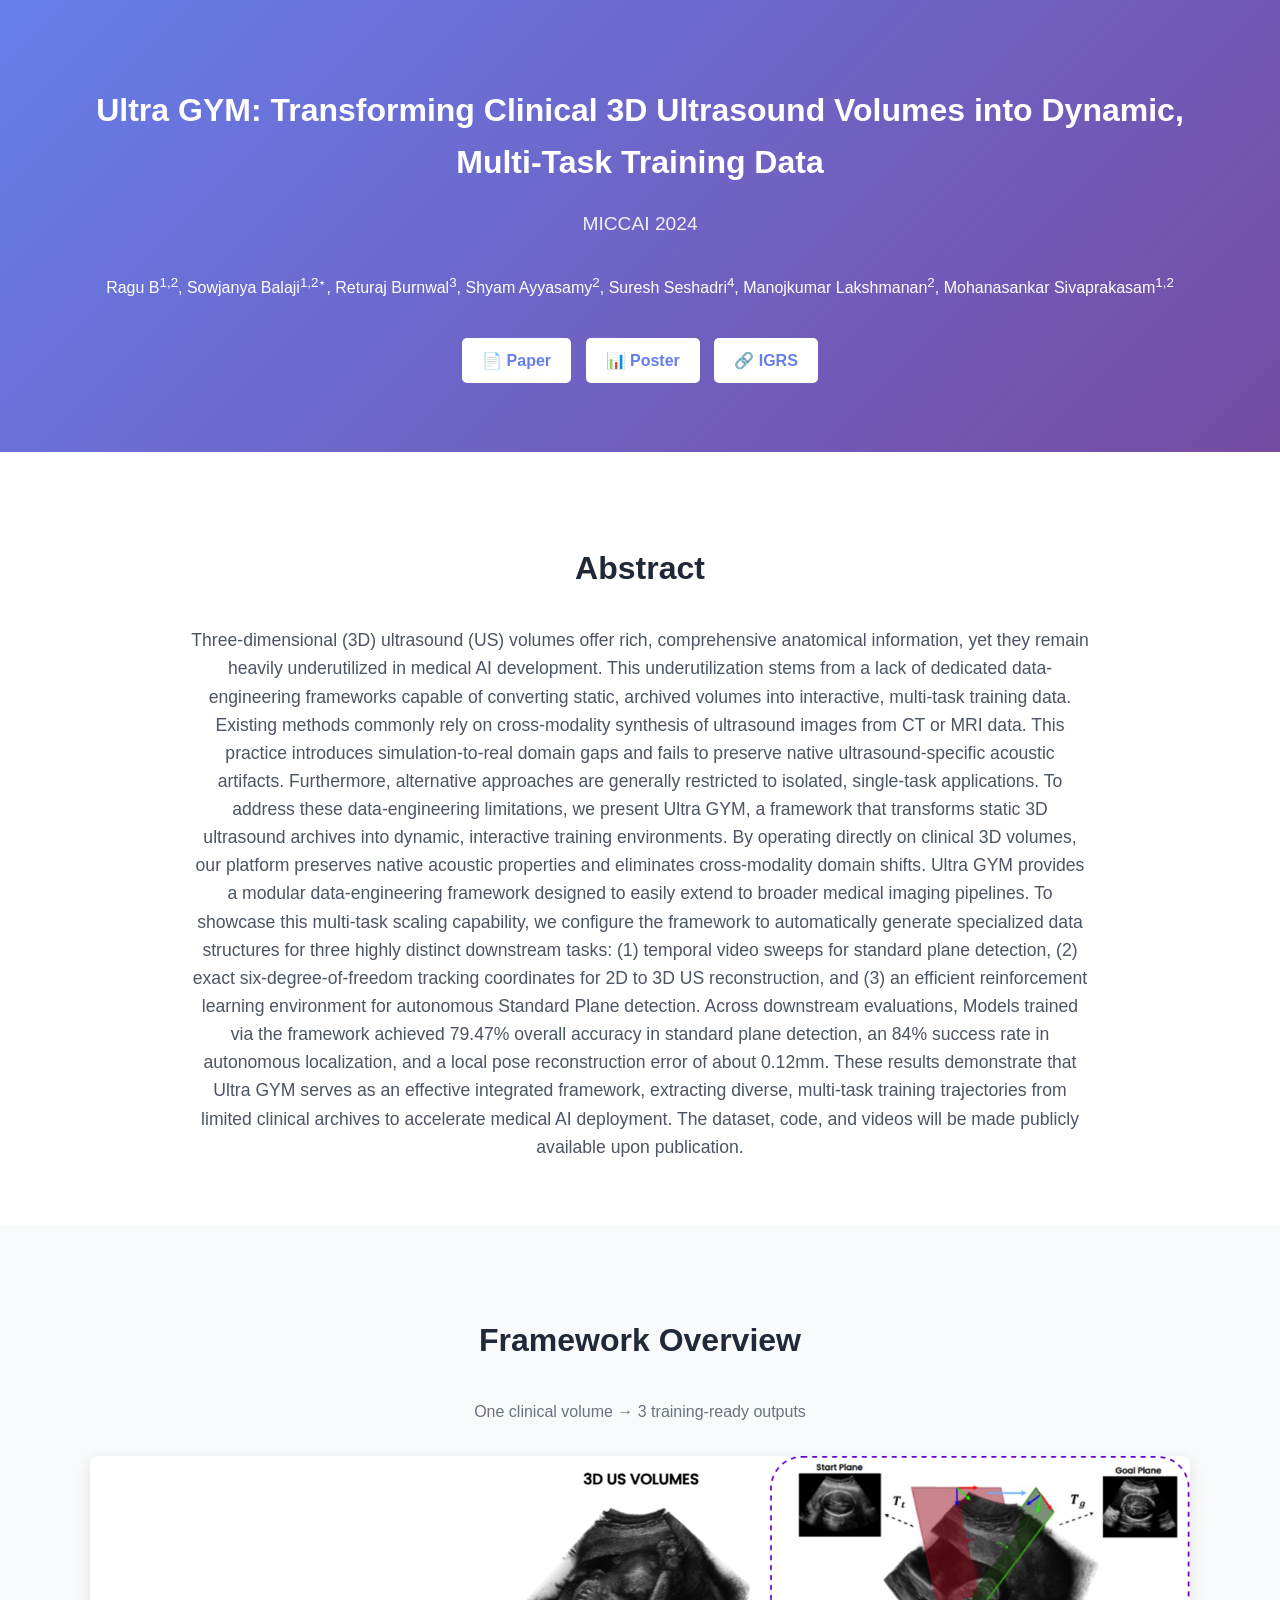
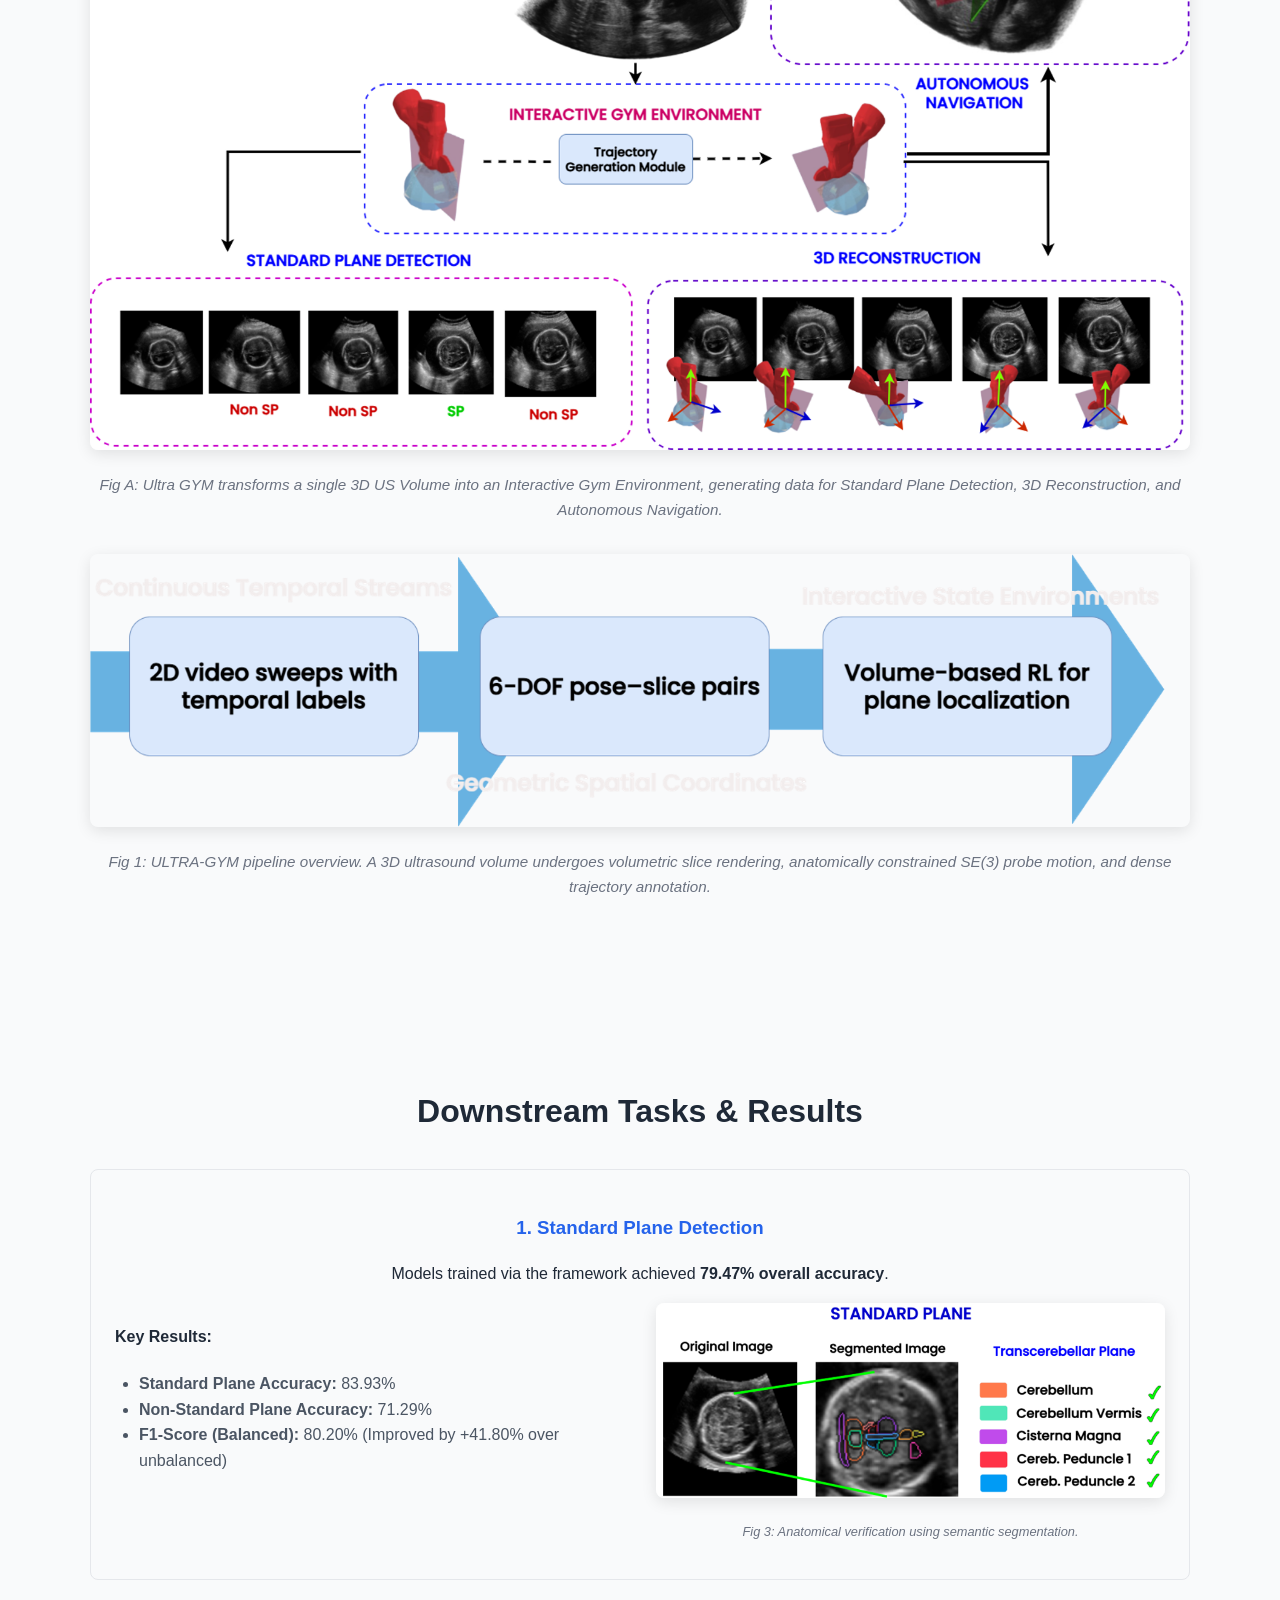
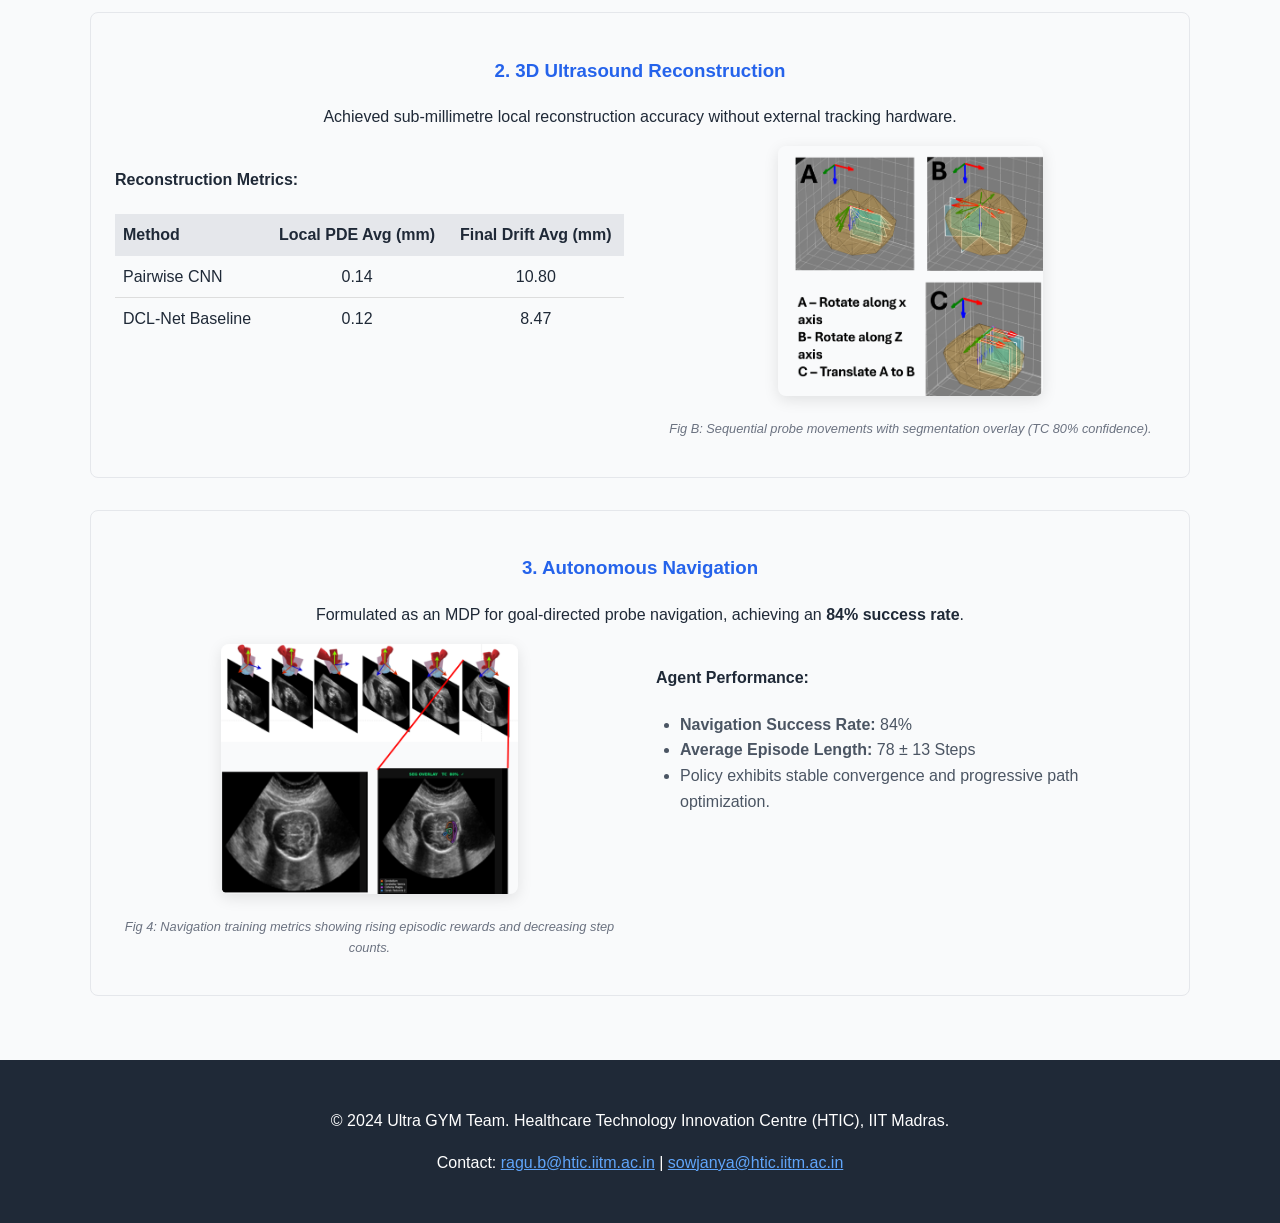
==== index.html @ 69ec6803 "intial page commit" ====
<!DOCTYPE html>
<html lang="en">
<head>
    <meta charset="UTF-8">
    <meta name="viewport" content="width=device-width, initial-scale=1.0">
    <title>Ultra GYM - MICCAI 2024</title>
    <link rel="stylesheet" href="css/style.css">
    <!-- Fallback styles in case CSS file doesn't load -->
    <style>
        body { font-family: -apple-system, BlinkMacSystemFont, 'Segoe UI', Roboto, sans-serif; line-height: 1.6; color: #1f2937; margin: 0; }
        .hero { background: linear-gradient(135deg, #667eea 0%, #764ba2 100%); color: white; padding: 4rem 2rem; text-align: center; }
        .container { max-width: 1100px; margin: 0 auto; padding: 0 1.5rem; }
        .btn { display: inline-block; padding: 10px 20px; background: white; color: #667eea; text-decoration: none; border-radius: 5px; margin: 5px; font-weight: bold; }
        .section { padding: 4rem 0; }
        .img-box { text-align: center; margin: 2rem 0; }
        .main-img { max-width: 100%; height: auto; border-radius: 8px; box-shadow: 0 4px 15px rgba(0,0,0,0.1); }
        .caption { text-align: center; color: #6b7280; font-style: italic; margin-top: 1rem; font-size: 0.95rem; }
        h2 { font-size: 2rem; color: #1f2937; text-align: center; margin-bottom: 2rem; }
        .grid-2 { display: grid; grid-template-columns: 1fr 1fr; gap: 2rem; }
        .grid-3 { display: grid; grid-template-columns: repeat(3, 1fr); gap: 1.5rem; }
        .card { background: #f9fafb; padding: 1.5rem; border-radius: 8px; border: 1px solid #e5e7eb; }
        @media (max-width: 768px) { .grid-2, .grid-3 { grid-template-columns: 1fr; } }
    </style>
</head>
<body>

    <!-- Hero Section -->
    <header class="hero">
        <div class="container">
            <h1>Ultra GYM: Transforming Clinical 3D Ultrasound Volumes into Dynamic, Multi-Task Training Data</h1>
            <p style="font-size: 1.2rem; margin-bottom: 2rem; opacity: 0.9;">MICCAI 2024</p>
            
            <p style="margin-bottom: 1rem;">
                Ragu B<sup>1,2</sup>, Sowjanya Balaji<sup>1,2⋆</sup>, Returaj Burnwal<sup>3</sup>, Shyam Ayyasamy<sup>2</sup>, 
                Suresh Seshadri<sup>4</sup>, Manojkumar Lakshmanan<sup>2</sup>, Mohanasankar Sivaprakasam<sup>1,2</sup>
            </p>
            
            <div style="margin-top: 2rem;">
                <a href="#" class="btn">📄 Paper</a>
                <a href="#" class="btn">📊 Poster</a>
                <a href="https://igrs.hticlab.org/htic-home" class="btn" target="_blank">🔗 IGRS </a>
            </div>
        </div>
    </header>

    <!-- Abstract -->
    <section class="section">
        <div class="container">
            <h2>Abstract</h2>
            <p style="max-width: 900px; margin: 0 auto; font-size: 1.1rem; text-align: center; color: #4b5563;">
                Three-dimensional (3D) ultrasound (US) volumes offer rich, comprehensive anatomical information, yet they remain heavily underutilized in medical AI development. This underutilization stems from a lack of dedicated data-engineering frameworks capable of converting static, archived volumes into interactive, multi-task training data. Existing methods commonly rely on cross-modality synthesis of ultrasound images from CT or MRI data. This practice introduces simulation-to-real domain gaps and fails to preserve native ultrasound-specific acoustic artifacts. Furthermore, alternative approaches are generally restricted to isolated, single-task applications. To address these data-engineering limitations, we present Ultra GYM, a framework that transforms static 3D ultrasound archives into dynamic, interactive training environments. By operating directly on clinical 3D volumes, our platform preserves native acoustic properties and eliminates cross-modality domain shifts. Ultra GYM provides a modular data-engineering framework designed to easily extend to broader medical imaging pipelines. To showcase this multi-task scaling capability, we configure the framework to automatically generate specialized data structures for three highly distinct downstream tasks: (1) temporal video sweeps for standard plane detection, (2) exact six-degree-of-freedom tracking coordinates for 2D to 3D US reconstruction, and (3) an efficient reinforcement learning environment for autonomous Standard Plane detection. Across downstream evaluations, Models trained via the framework achieved 79.47% overall accuracy in standard plane detection, an 84% success rate in autonomous localization, and a local pose reconstruction error of about 0.12mm. These results demonstrate that Ultra GYM serves as an effective integrated framework, extracting diverse, multi-task training trajectories from limited clinical archives to accelerate medical AI deployment. The dataset, code, and videos will be made publicly available upon publication.
            </p>
        </div>
    </section>

    <!-- Framework Overview (Poster Image & Fig 1) -->
    <section class="section" style="background: #f9fafb;">
        <div class="container">
            <h2>Framework Overview</h2>
            <p style="text-align: center; color: #6b7280; margin-bottom: 2rem;">One clinical volume → 3 training-ready outputs</p>
            
            <div class="img-box">
                <img src="images/poster_overview.png" alt="Ultra GYM 3-Task Overview" class="main-img" onerror="this.style.display='none'">
                <p class="caption">Fig A: Ultra GYM transforms a single 3D US Volume into an Interactive Gym Environment, generating data for Standard Plane Detection, 3D Reconstruction, and Autonomous Navigation.</p>
            </div>

            <div class="img-box">
                <img src="images/fig1_pipeline.png" alt="Ultra GYM Pipeline" class="main-img" onerror="this.style.display='none'">
                <p class="caption">Fig 1: ULTRA-GYM pipeline overview. A 3D ultrasound volume undergoes volumetric slice rendering, anatomically constrained SE(3) probe motion, and dense trajectory annotation.</p>
            </div>
        </div>
    </section>

    <!-- Methodology (Fig 2)
    <section class="section">
        <div class="container">
            <h2>Physics-Aware Dynamic Noise</h2>
            <div class="img-box">
                <img src="images/fig2_noise.png" alt="Noise Formulation Pipeline" class="main-img" onerror="this.style.display='none'">
                <p class="caption">Fig 2: Pipeline of Ultra GYM. A 3D clinical volume is sampled along simulated probe trajectories, augmented using a physics-aware dynamic noise model to reproduce realistic temporal ultrasound appearance and speckle dynamics.</p>
            </div>
        </div>
    </section> -->

    <!-- Results & Tasks -->
    <section class="section" style="background: #f9fafb;">
        <div class="container">
            <h2>Downstream Tasks & Results</h2>
            
            <!-- Task 1 -->
            <div class="card" style="margin-bottom: 2rem;">
                <h3 style="color: #2563eb; text-align: center;">1. Standard Plane Detection</h3>
                <p style="text-align: center; margin-bottom: 1rem;">Models trained via the framework achieved <strong>79.47% overall accuracy</strong>.</p>
                <div class="grid-2">
                    <div>
                        <h4>Key Results:</h4>
                        <ul style="padding-left: 1.5rem; color: #4b5563;">
                            <li><strong>Standard Plane Accuracy:</strong> 83.93%</li>
                            <li><strong>Non-Standard Plane Accuracy:</strong> 71.29%</li>
                            <li><strong>F1-Score (Balanced):</strong> 80.20% (Improved by +41.80% over unbalanced)</li>
                        </ul>
                    </div>
                    <div class="img-box" style="margin: 0;">
                        <img src="images/fig3_seg.png" alt="Segmentation Verification" class="main-img" style="max-height: 250px;" onerror="this.style.display='none'">
                        <p class="caption" style="font-size: 0.8rem;">Fig 3: Anatomical verification using semantic segmentation.</p>
                    </div>
                </div>
            </div>

            <!-- Task 2 -->
            <div class="card" style="margin-bottom: 2rem;">
                <h3 style="color: #2563eb; text-align: center;">2. 3D Ultrasound Reconstruction</h3>
                <p style="text-align: center; margin-bottom: 1rem;">Achieved sub-millimetre local reconstruction accuracy without external tracking hardware.</p>
                <div class="grid-2">
                    <div>
                        <h4>Reconstruction Metrics:</h4>
                        <table style="width: 100%; border-collapse: collapse; margin-top: 1rem;">
                            <tr style="background: #e5e7eb;"><th style="padding: 8px; text-align: left;">Method</th><th style="padding: 8px;">Local PDE Avg (mm)</th><th style="padding: 8px;">Final Drift Avg (mm)</th></tr>
                            <tr><td style="padding: 8px; border-bottom: 1px solid #ddd;">Pairwise CNN</td><td style="padding: 8px; border-bottom: 1px solid #ddd; text-align: center;">0.14</td><td style="padding: 8px; border-bottom: 1px solid #ddd; text-align: center;">10.80</td></tr>
                            <tr><td style="padding: 8px;">DCL-Net Baseline</td><td style="padding: 8px; text-align: center;">0.12</td><td style="padding: 8px; text-align: center;">8.47</td></tr>
                        </table>
                    </div>
                    <div class="img-box" style="margin: 0;">
                        <img src="images/various_motions.png" alt="Trajectory Sequence" class="main-img" style="max-height: 250px;" onerror="this.style.display='none'">
                        <p class="caption" style="font-size: 0.8rem;">Fig B: Sequential probe movements with segmentation overlay (TC 80% confidence).</p>
                    </div>
                </div>
            </div>

            <!-- Task 3 -->
            <div class="card">
                <h3 style="color: #2563eb; text-align: center;">3. Autonomous Navigation</h3>
                <p style="text-align: center; margin-bottom: 1rem;">Formulated as an MDP for goal-directed probe navigation, achieving an <strong>84% success rate</strong>.</p>
                <div class="grid-2">
                    <div class="img-box" style="margin: 0;">
                        <img src="images/fig4_rl.png" alt="RL Training Metrics" class="main-img" style="max-height: 250px;" onerror="this.style.display='none'">
                        <p class="caption" style="font-size: 0.8rem;">Fig 4: Navigation training metrics showing rising episodic rewards and decreasing step counts.</p>
                    </div>
                    <div>
                        <h4>Agent Performance:</h4>
                        <ul style="padding-left: 1.5rem; color: #4b5563;">
                            <li><strong>Navigation Success Rate:</strong> 84%</li>
                            <li><strong>Average Episode Length:</strong> 78 ± 13 Steps</li>
                            <li>Policy exhibits stable convergence and progressive path optimization.</li>
                        </ul>
                    </div>
                </div>
            </div>
        </div>
    </section>

    <!-- Citation
    <section class="section">
        <div class="container">
            <h2>Citation</h2>
            <div style="background: #f3f4f6; padding: 2rem; border-radius: 8px; text-align: center; max-width: 800px; margin: 0 auto;">
                <pre style="text-align: left; overflow-x: auto; font-family: monospace; font-size: 0.9rem;"><code>@inproceedings{ragu2024ultragym,
  title={Ultra GYM: Transforming Clinical 3D Ultrasound Volumes into Dynamic, Multi-Task Training Data},
  author={Ragu, B and Balaji, Sowjanya and Burnwal, Returaj and Ayyasamy, Shyam and Seshadri, Suresh and Lakshmanan, Manojkumar and Sivaprakasam, Mohanasankar},
  booktitle={Medical Image Computing and Computer Assisted Intervention (MICCAI)},
  year={2024}
}</code></pre>
            </div>
        </div>
    </section> -->

    <!-- Footer -->
    <footer style="background: #1f2937; color: white; text-align: center; padding: 2rem;">
        <div class="container">
            <p>&copy; 2024 Ultra GYM Team. Healthcare Technology Innovation Centre (HTIC), IIT Madras.</p>
            <p>Contact: <a href="mailto:ragu.b@htic.iitm.ac.in" style="color: #60a5fa;">ragu.b@htic.iitm.ac.in</a> | <a href="mailto:sowjanya@htic.iitm.ac.in" style="color: #60a5fa;">sowjanya@htic.iitm.ac.in</a></p>
        </div>
    </footer>

</body>
</html>
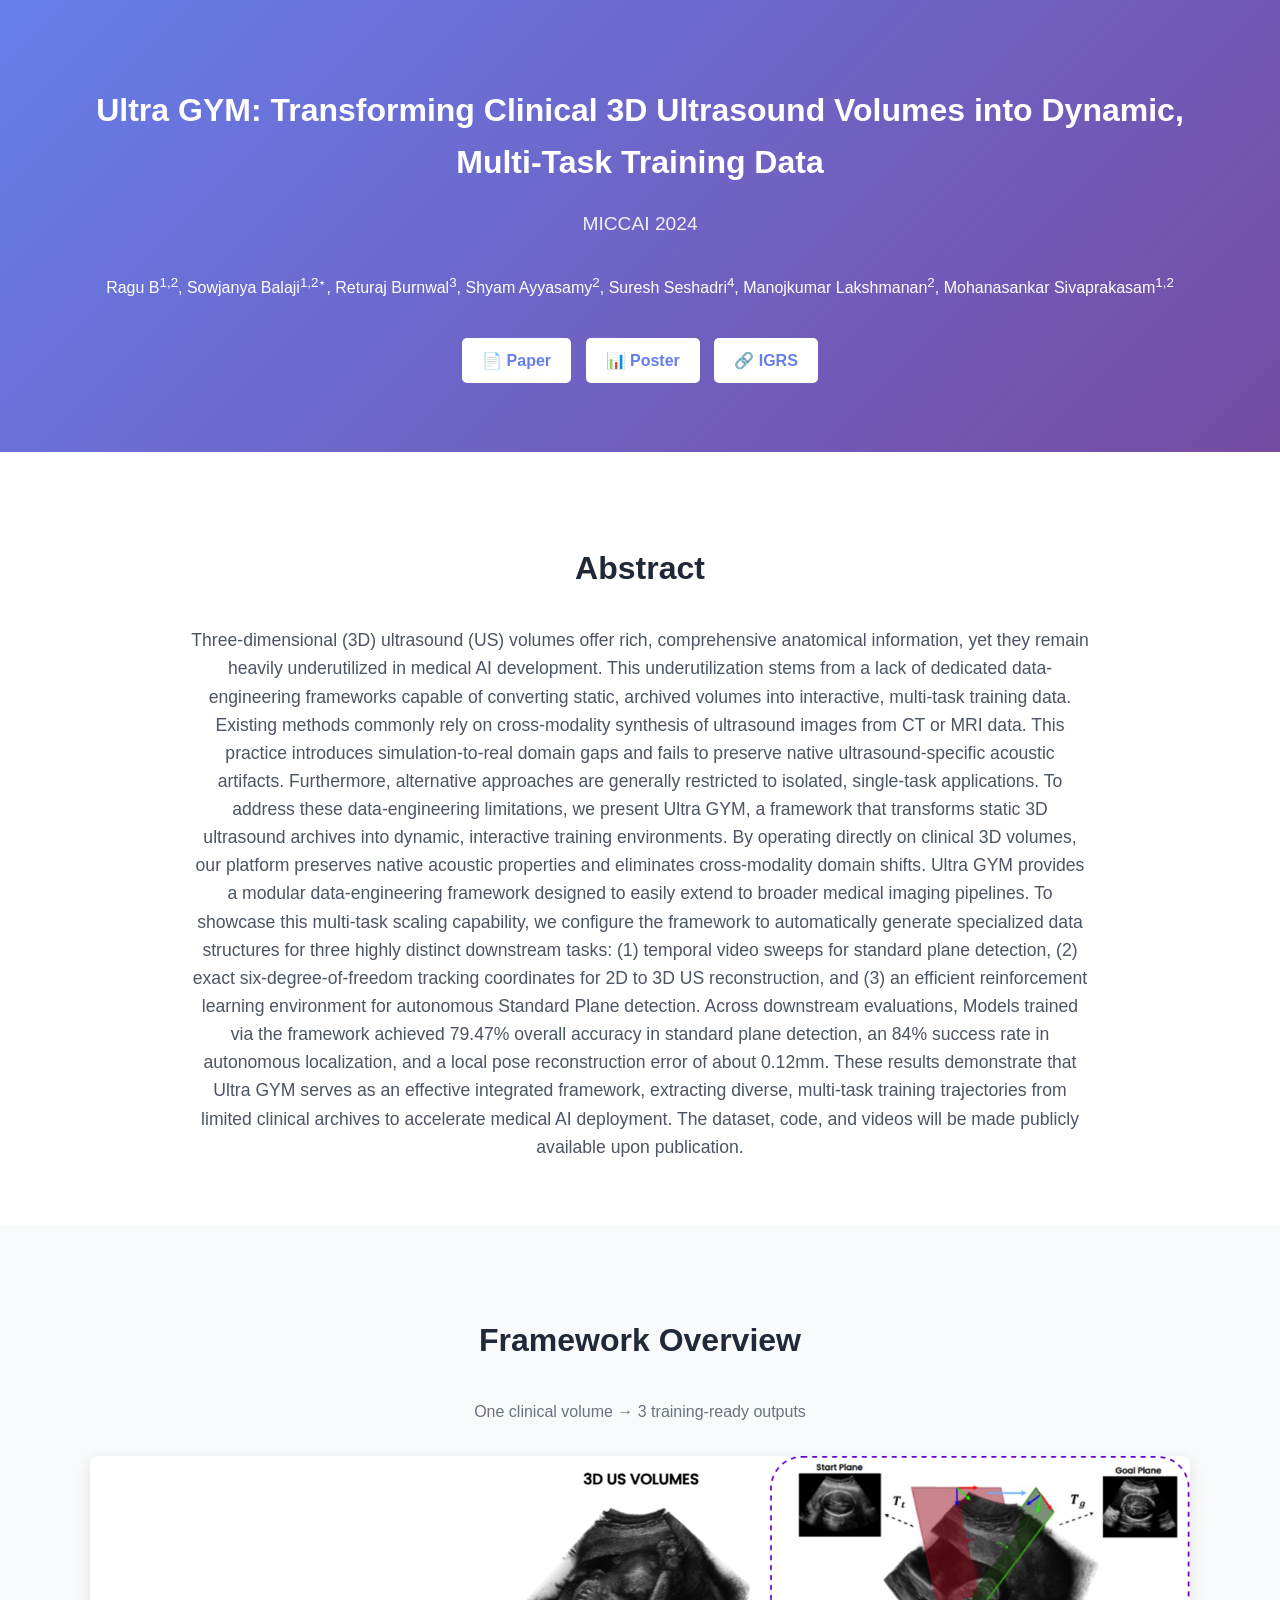
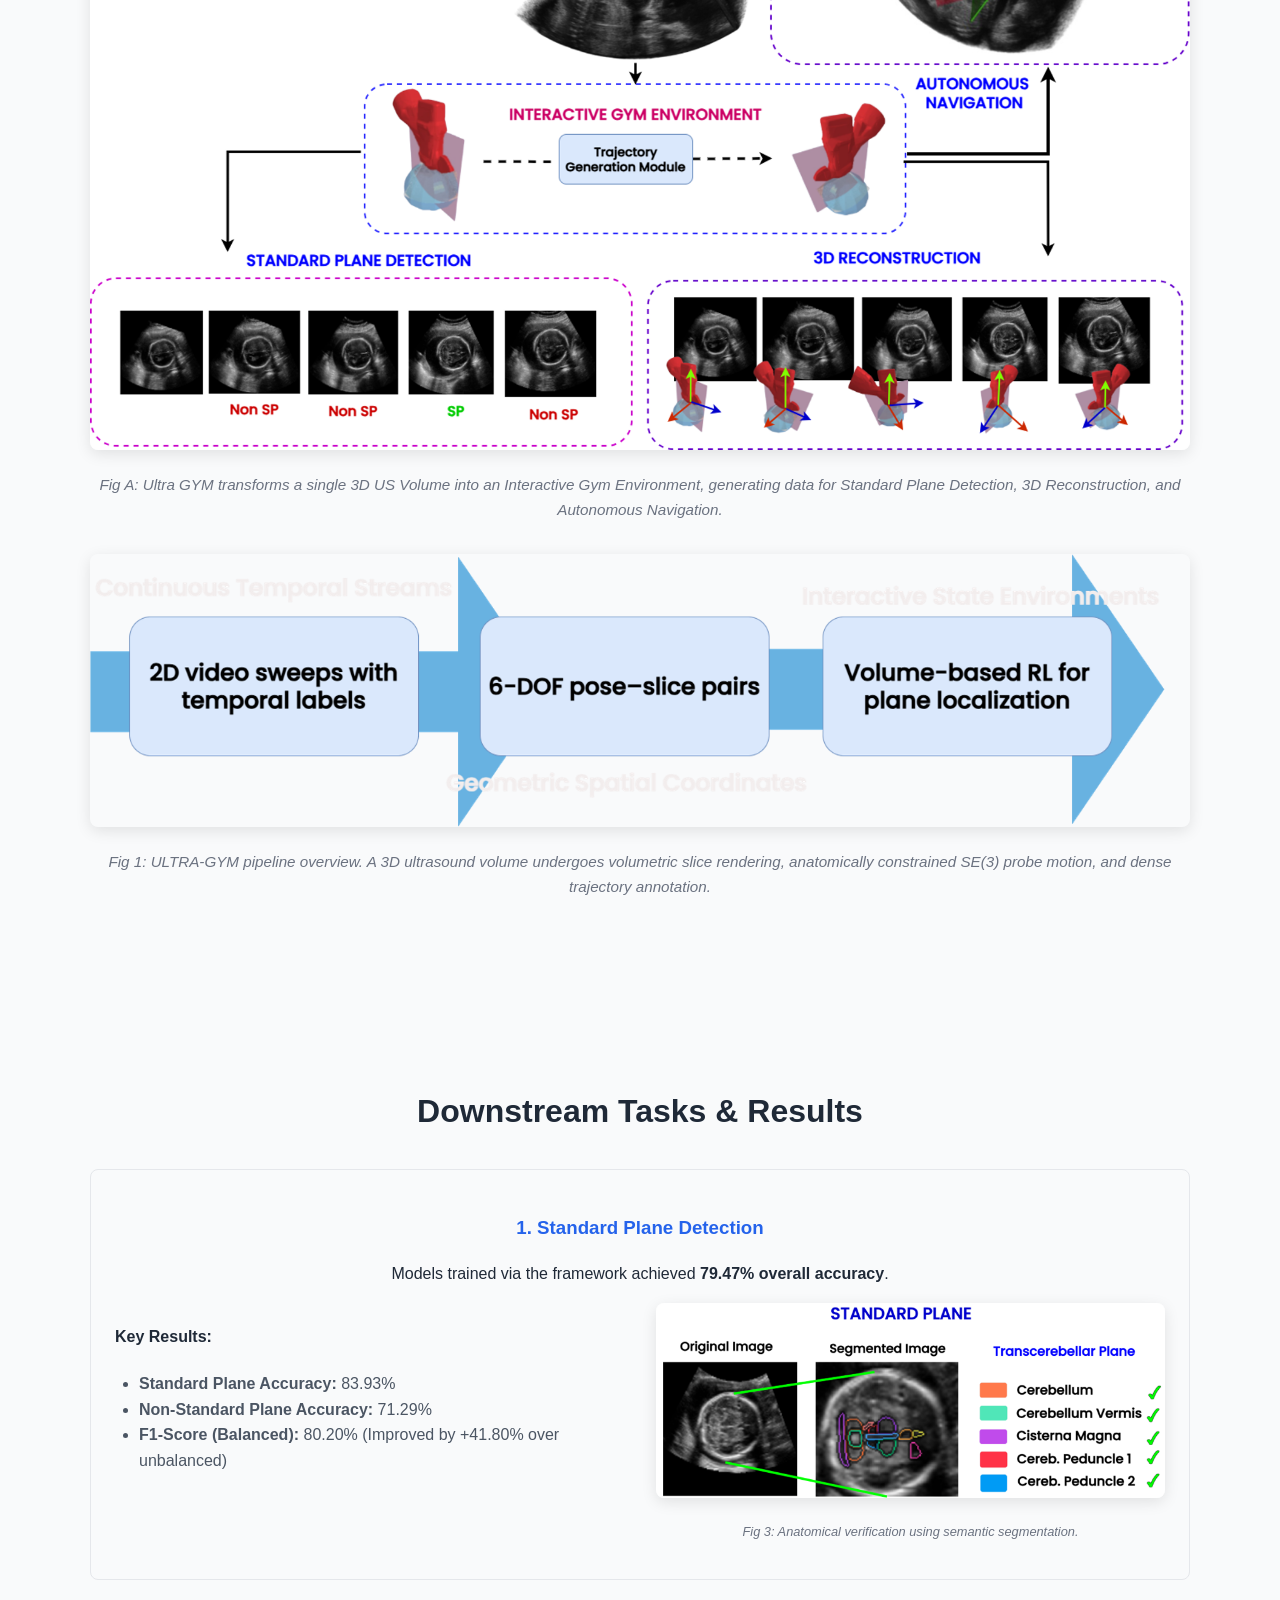
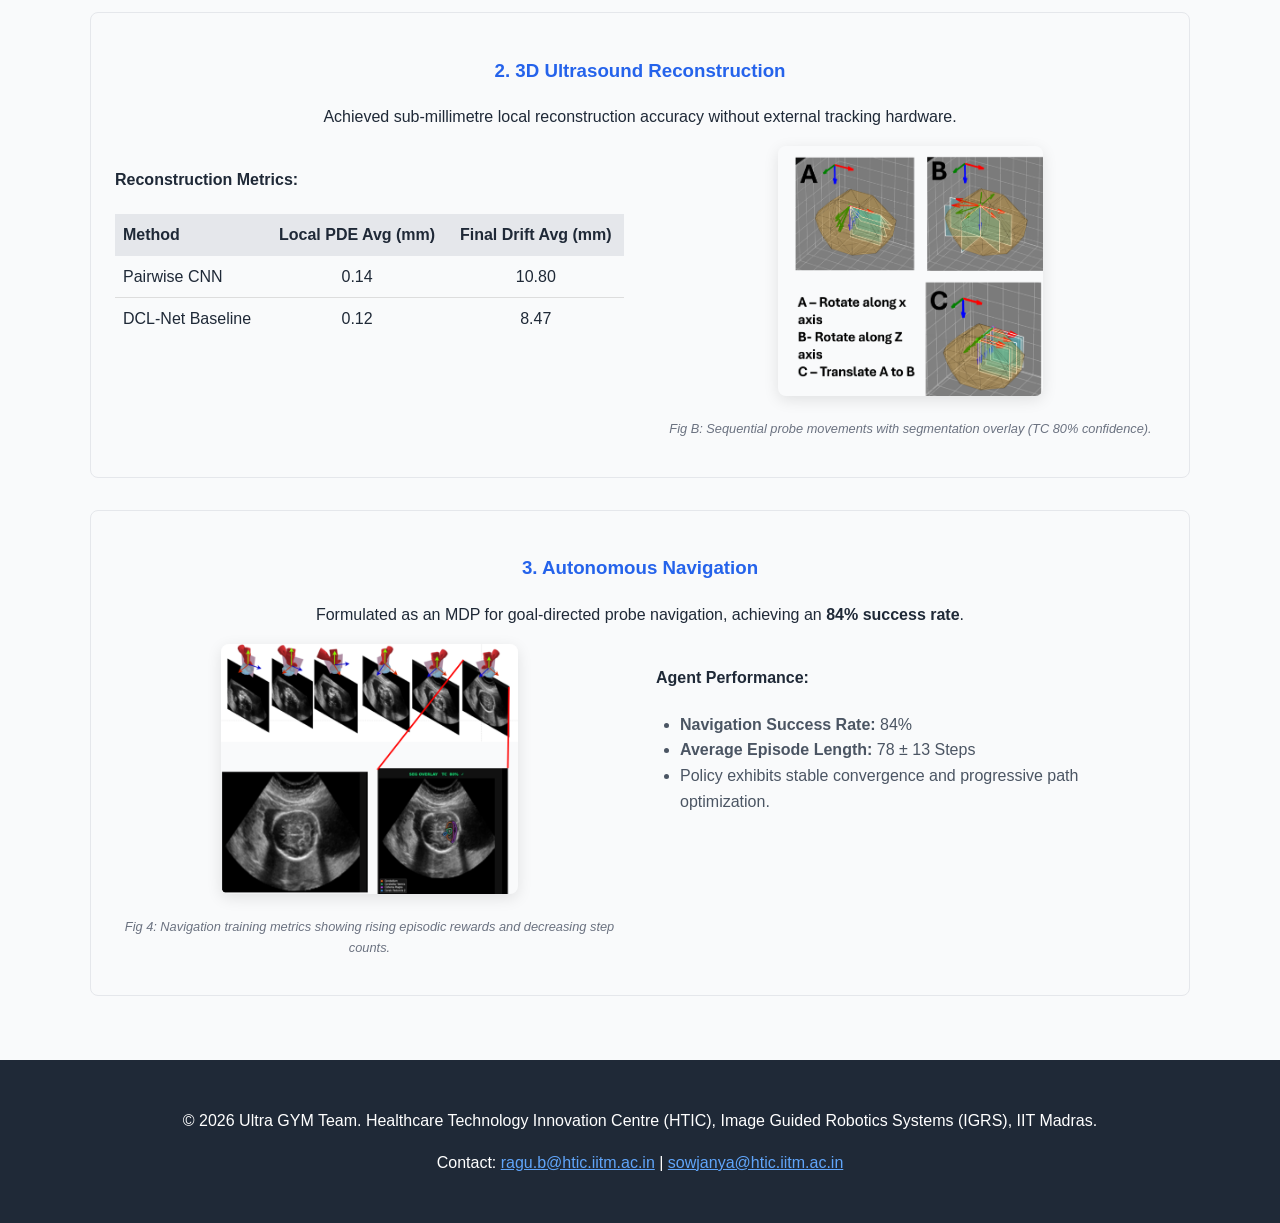
==== commit 50867c4d: "css 1" ====
--- a/index.html
+++ b/index.html
@@ -167,7 +167,7 @@
     <!-- Footer -->
     <footer style="background: #1f2937; color: white; text-align: center; padding: 2rem;">
         <div class="container">
-            <p>&copy; 2024 Ultra GYM Team. Healthcare Technology Innovation Centre (HTIC), IIT Madras.</p>
+            <p>&copy; 2026 Ultra GYM Team. Healthcare Technology Innovation Centre (HTIC), Image Guided Robotics Systems (IGRS), IIT Madras.</p>
             <p>Contact: <a href="mailto:ragu.b@htic.iitm.ac.in" style="color: #60a5fa;">ragu.b@htic.iitm.ac.in</a> | <a href="mailto:sowjanya@htic.iitm.ac.in" style="color: #60a5fa;">sowjanya@htic.iitm.ac.in</a></p>
         </div>
     </footer>
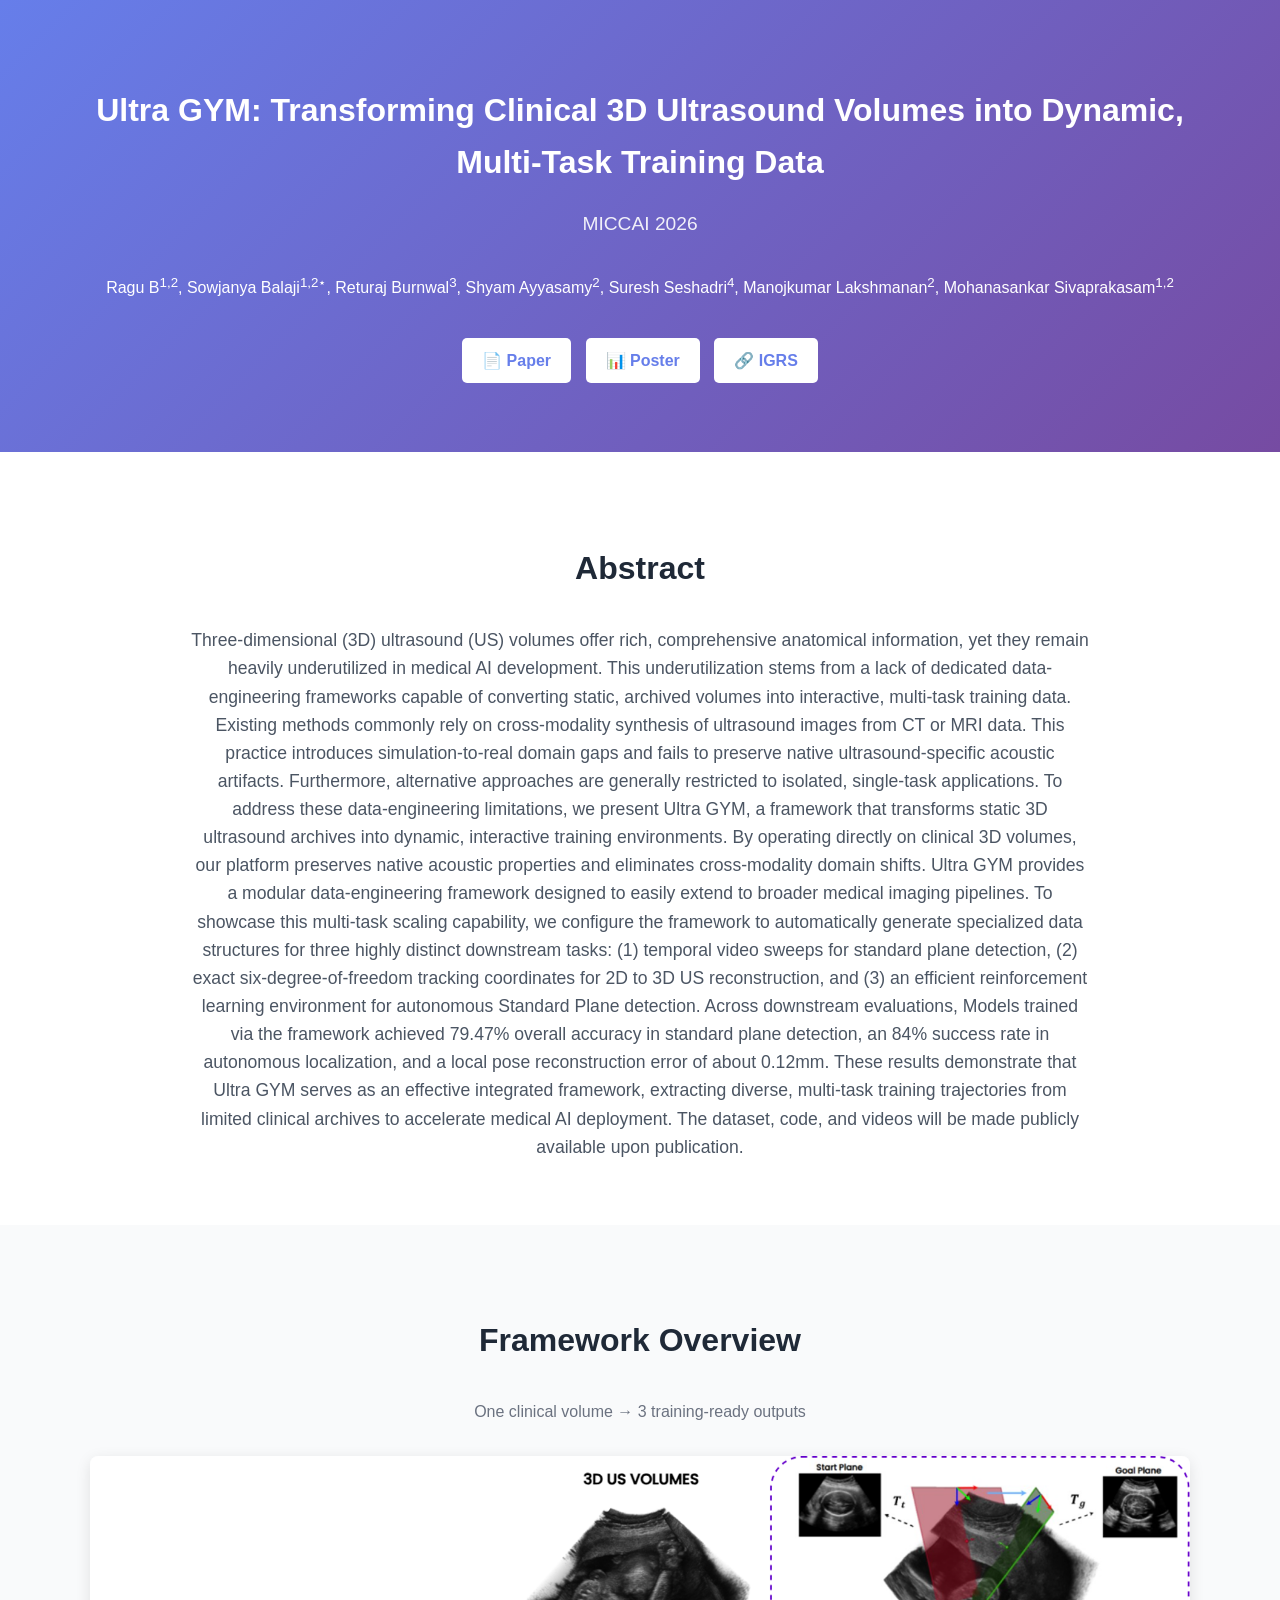
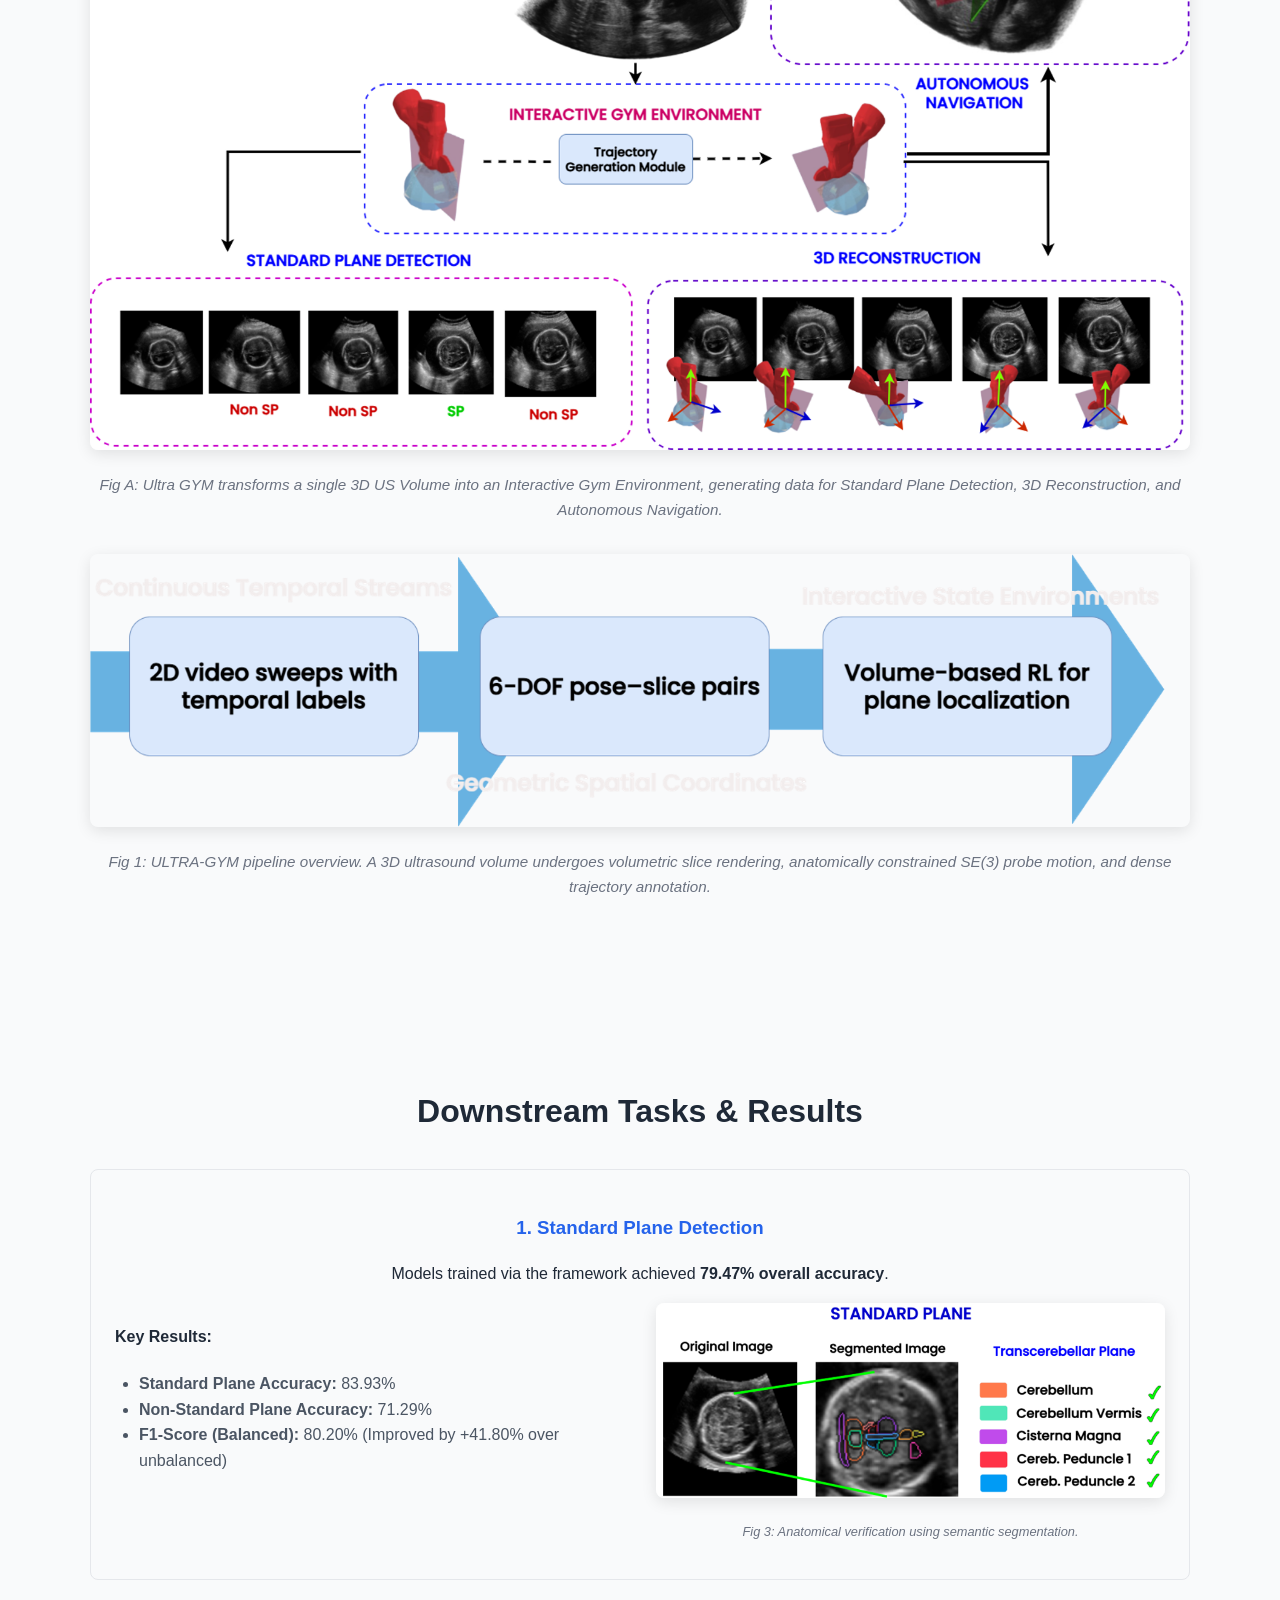
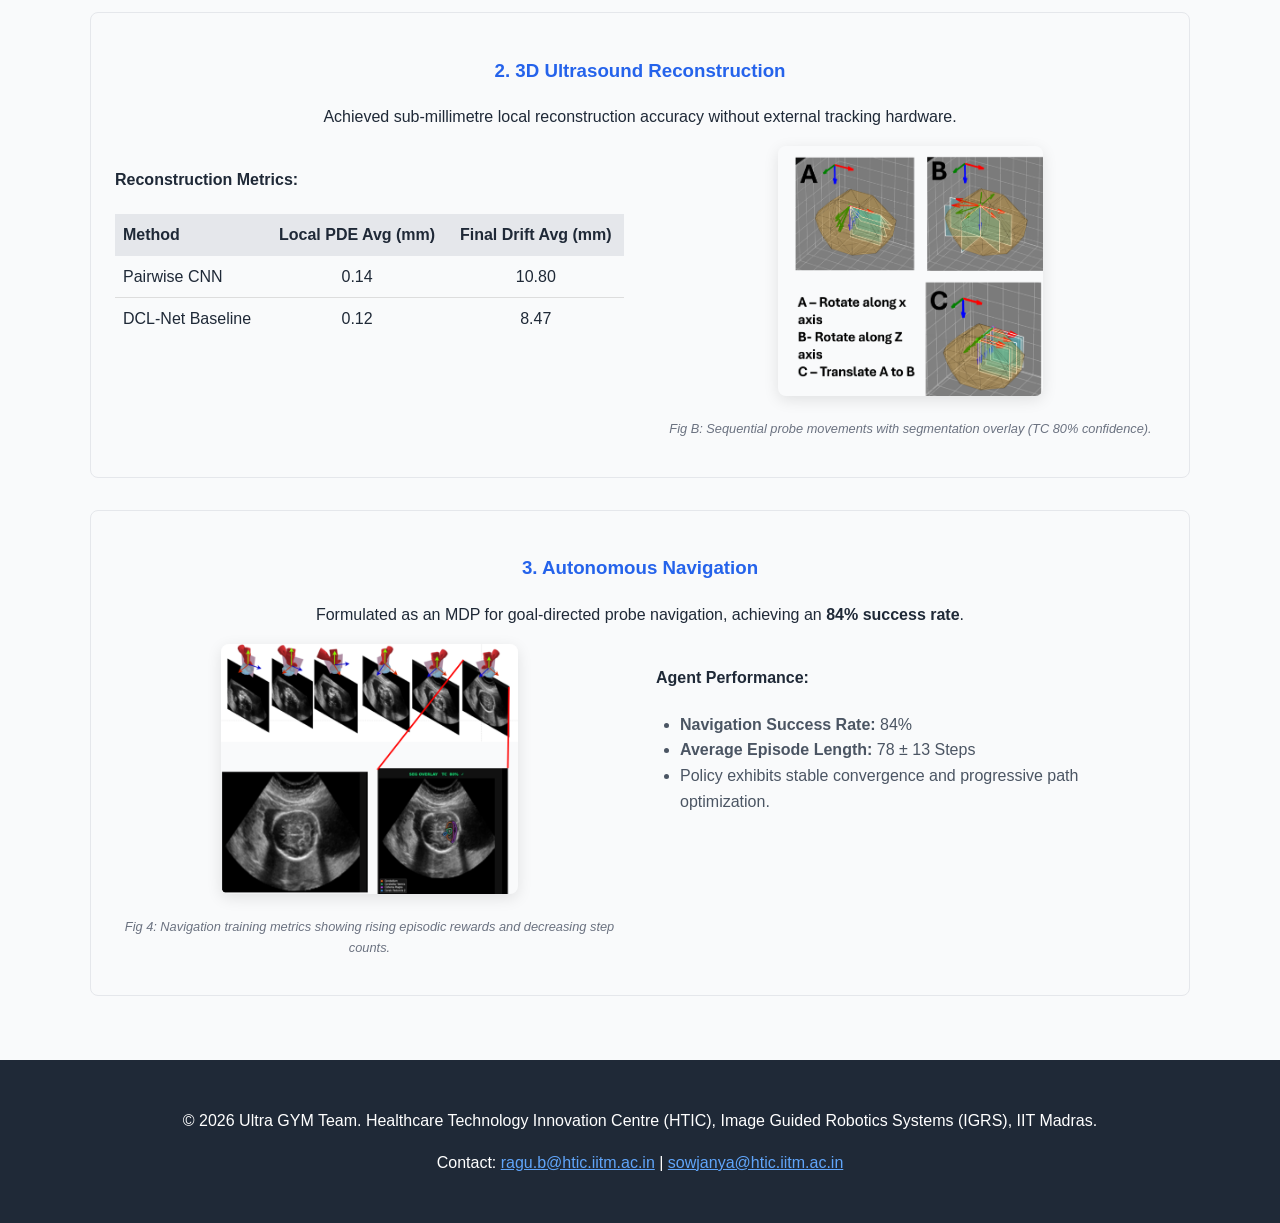
==== commit 3c836e00: "css 2" ====
--- a/index.html
+++ b/index.html
@@ -3,7 +3,7 @@
 <head>
     <meta charset="UTF-8">
     <meta name="viewport" content="width=device-width, initial-scale=1.0">
-    <title>Ultra GYM - MICCAI 2024</title>
+    <title>Ultra GYM - MICCAI 2026</title>
     <link rel="stylesheet" href="css/style.css">
     <!-- Fallback styles in case CSS file doesn't load -->
     <style>
@@ -28,7 +28,7 @@
     <header class="hero">
         <div class="container">
             <h1>Ultra GYM: Transforming Clinical 3D Ultrasound Volumes into Dynamic, Multi-Task Training Data</h1>
-            <p style="font-size: 1.2rem; margin-bottom: 2rem; opacity: 0.9;">MICCAI 2024</p>
+            <p style="font-size: 1.2rem; margin-bottom: 2rem; opacity: 0.9;">MICCAI 2026</p>
             
             <p style="margin-bottom: 1rem;">
                 Ragu B<sup>1,2</sup>, Sowjanya Balaji<sup>1,2⋆</sup>, Returaj Burnwal<sup>3</sup>, Shyam Ayyasamy<sup>2</sup>, 
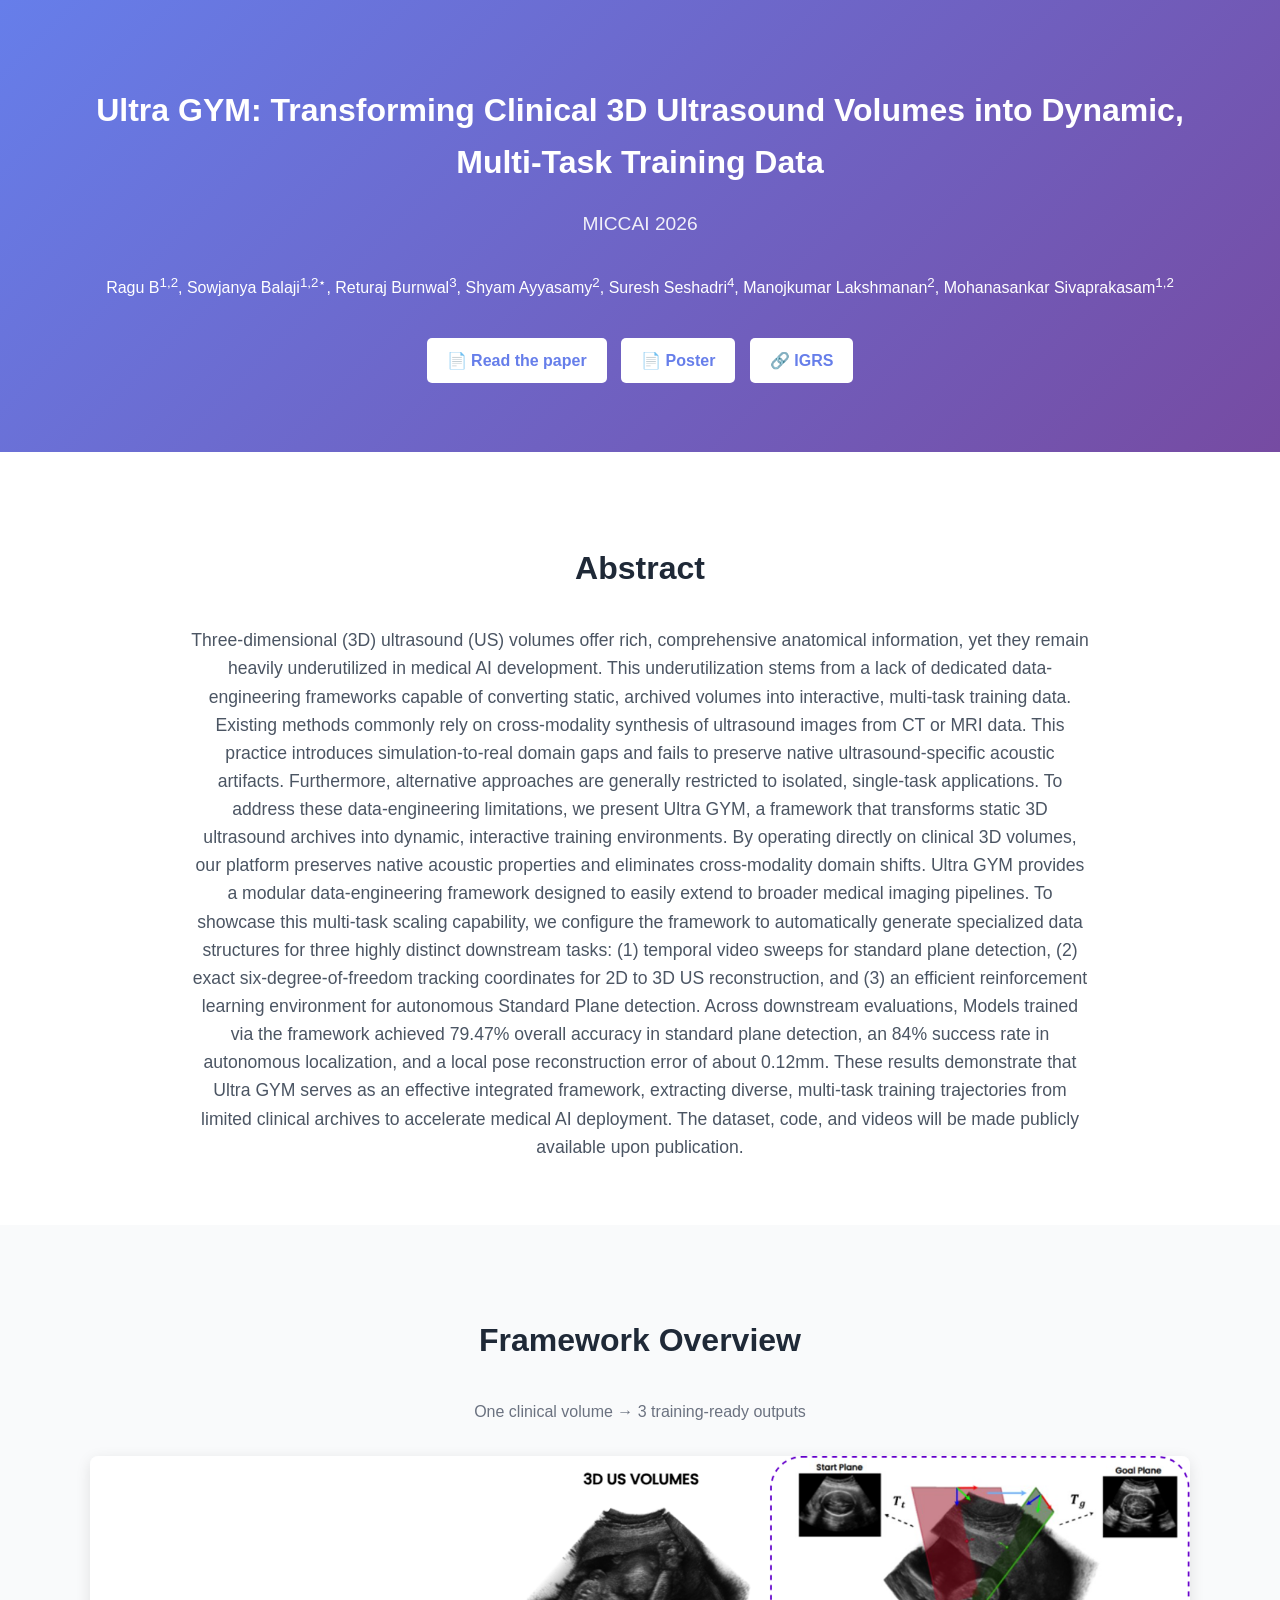
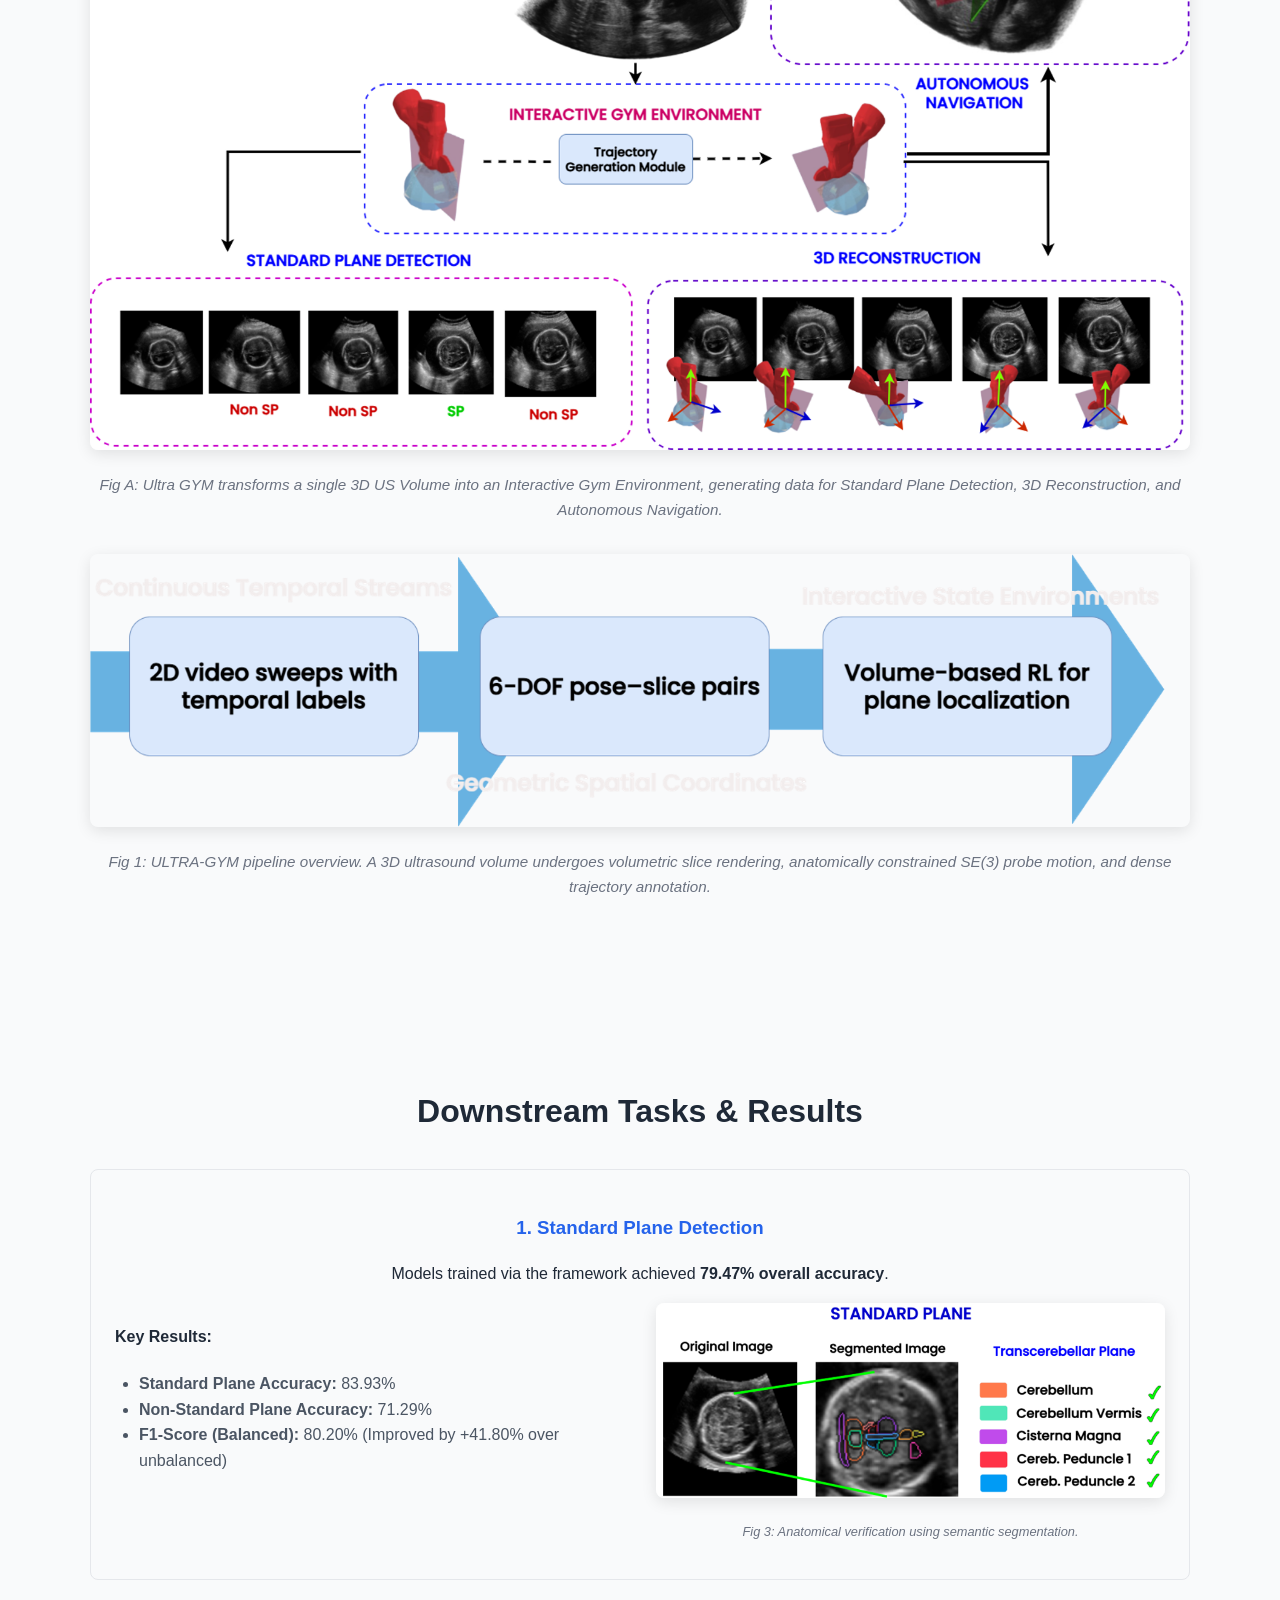
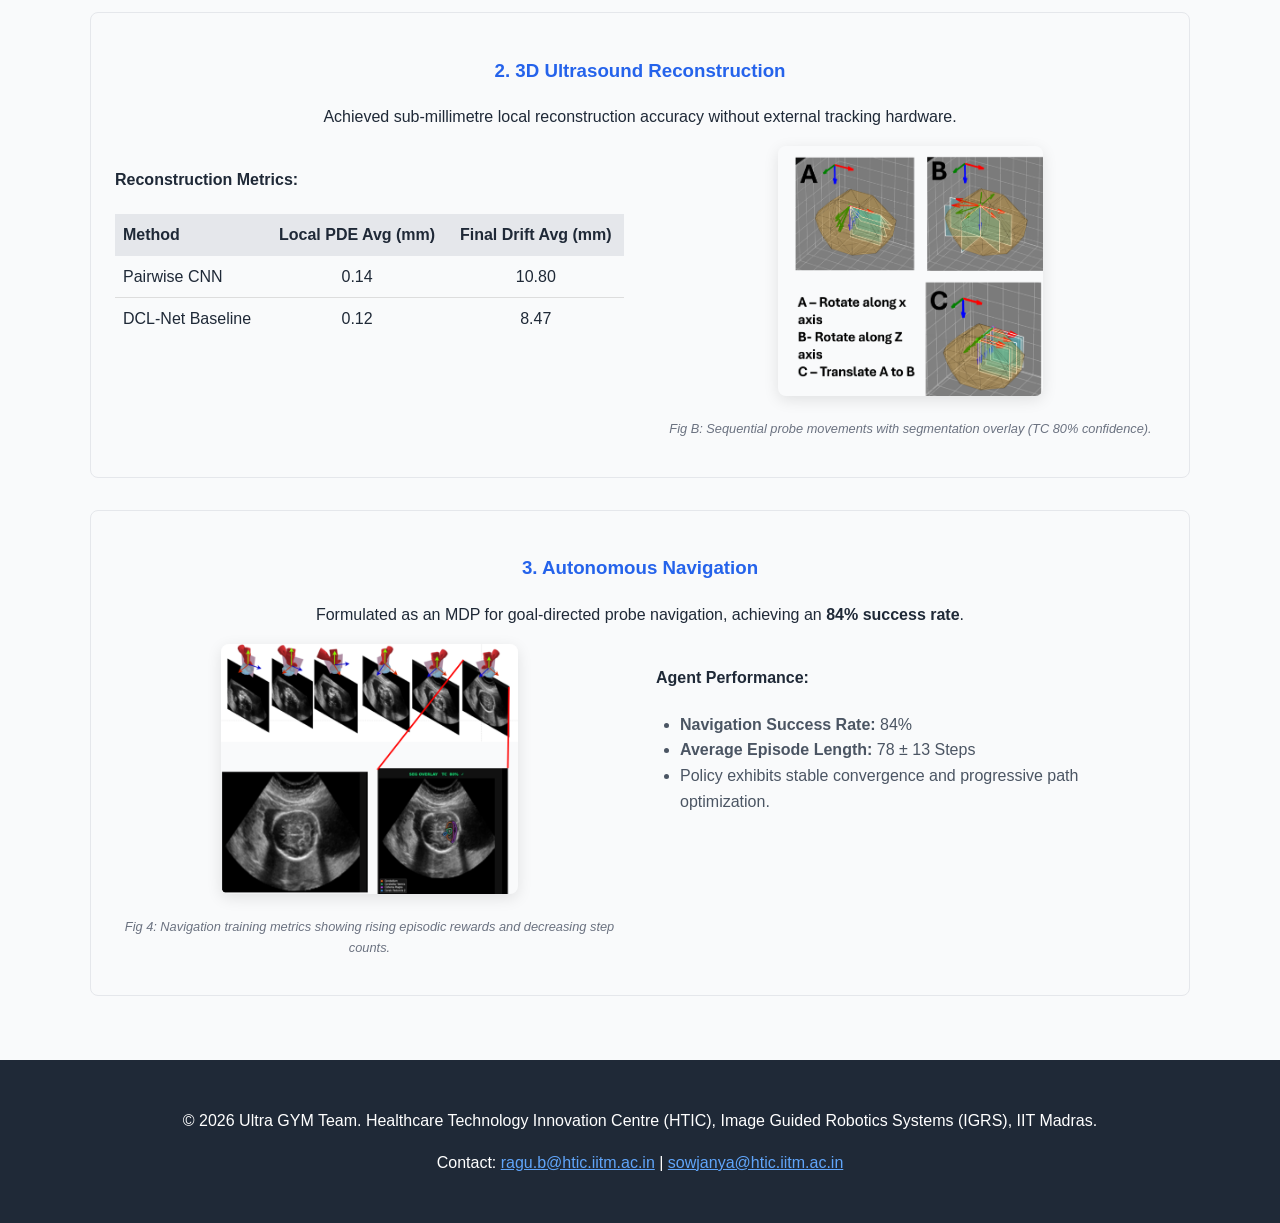
==== commit f1b0cdb6: "css 5" ====
--- a/index.html
+++ b/index.html
@@ -36,8 +36,10 @@
             </p>
             
             <div style="margin-top: 2rem;">
-                <a href="#" class="btn">📄 Paper</a>
-                <a href="#" class="btn">📊 Poster</a>
+                <a href="paper.pdf" target="_blank" rel="noopener noreferrer" class="btn">📄 Read the paper</a>
+                <a href="poster.pdf" target="_blank" rel="noopener noreferrer" class="btn">📄 Poster</a>
+
+                <!-- <a href="poster.pdf" class="btn">📊 Poster</a> -->
                 <a href="https://igrs.hticlab.org/htic-home" class="btn" target="_blank">🔗 IGRS </a>
             </div>
         </div>
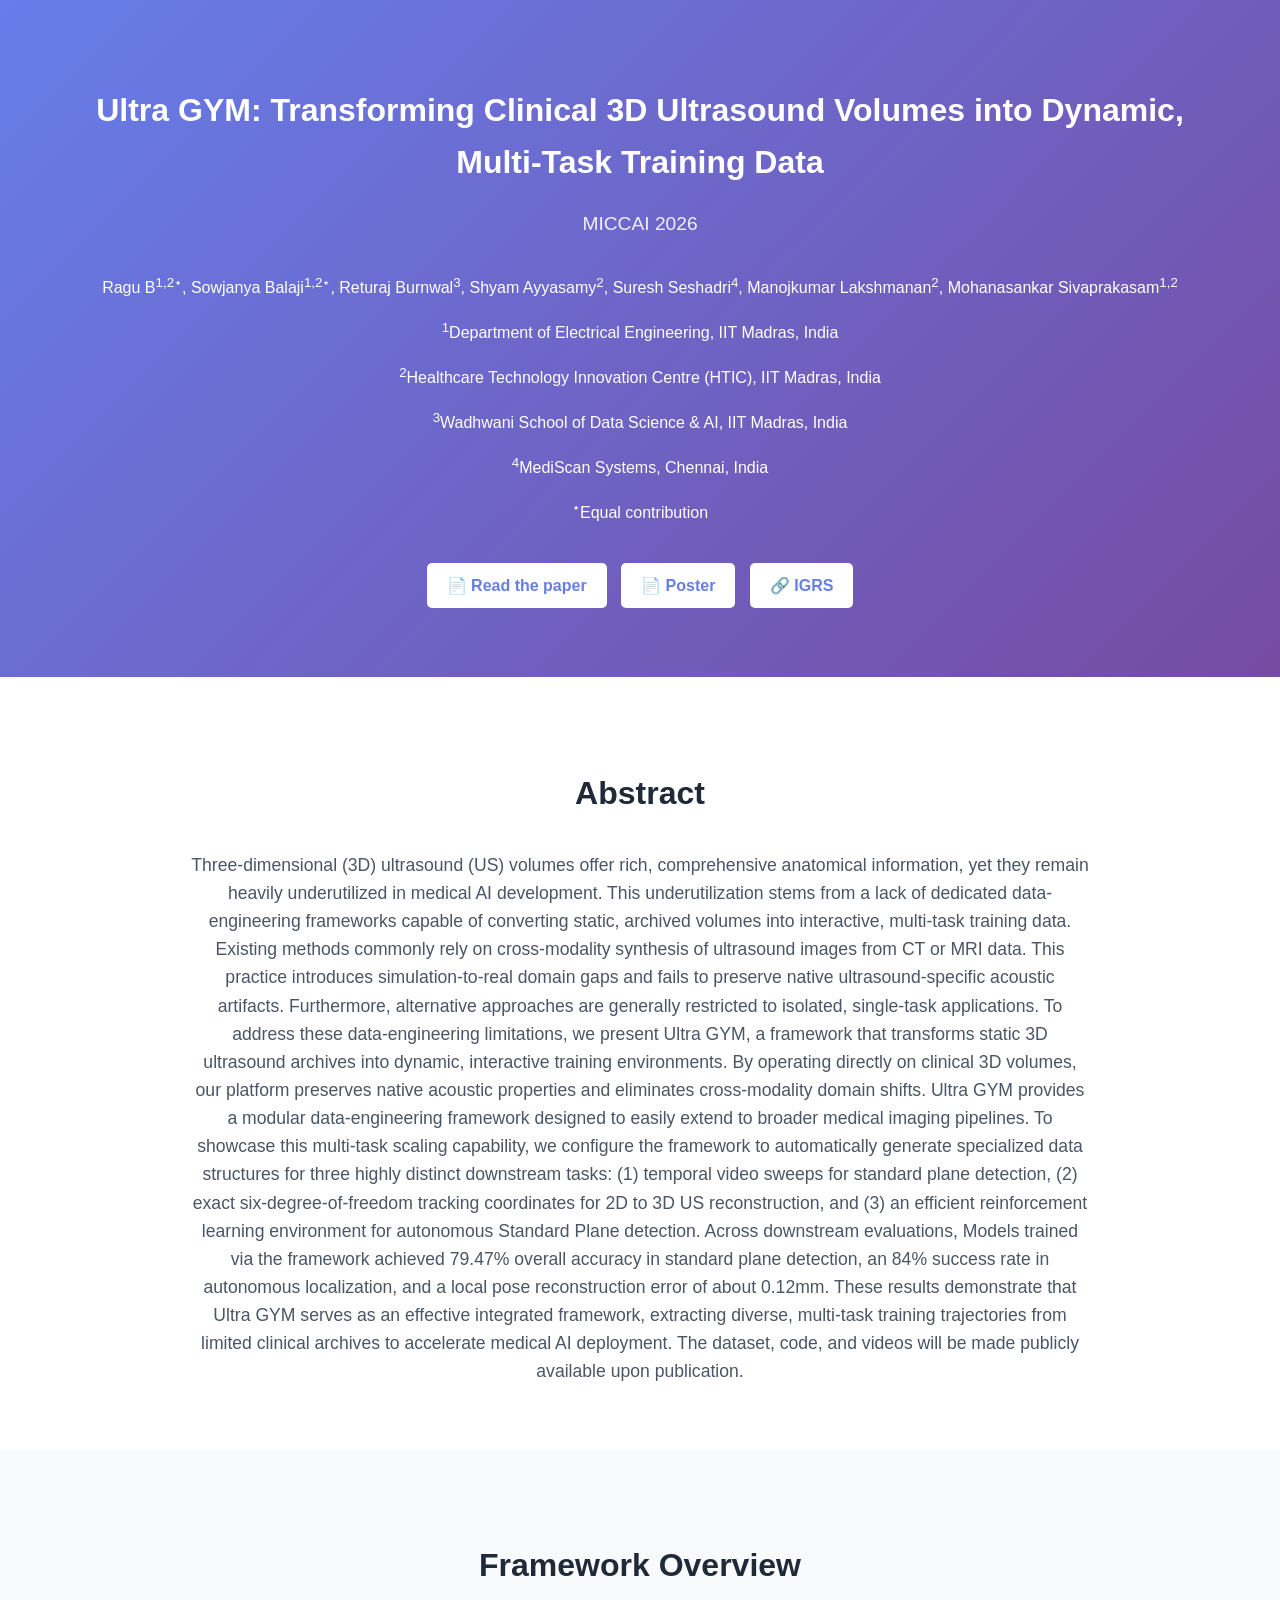
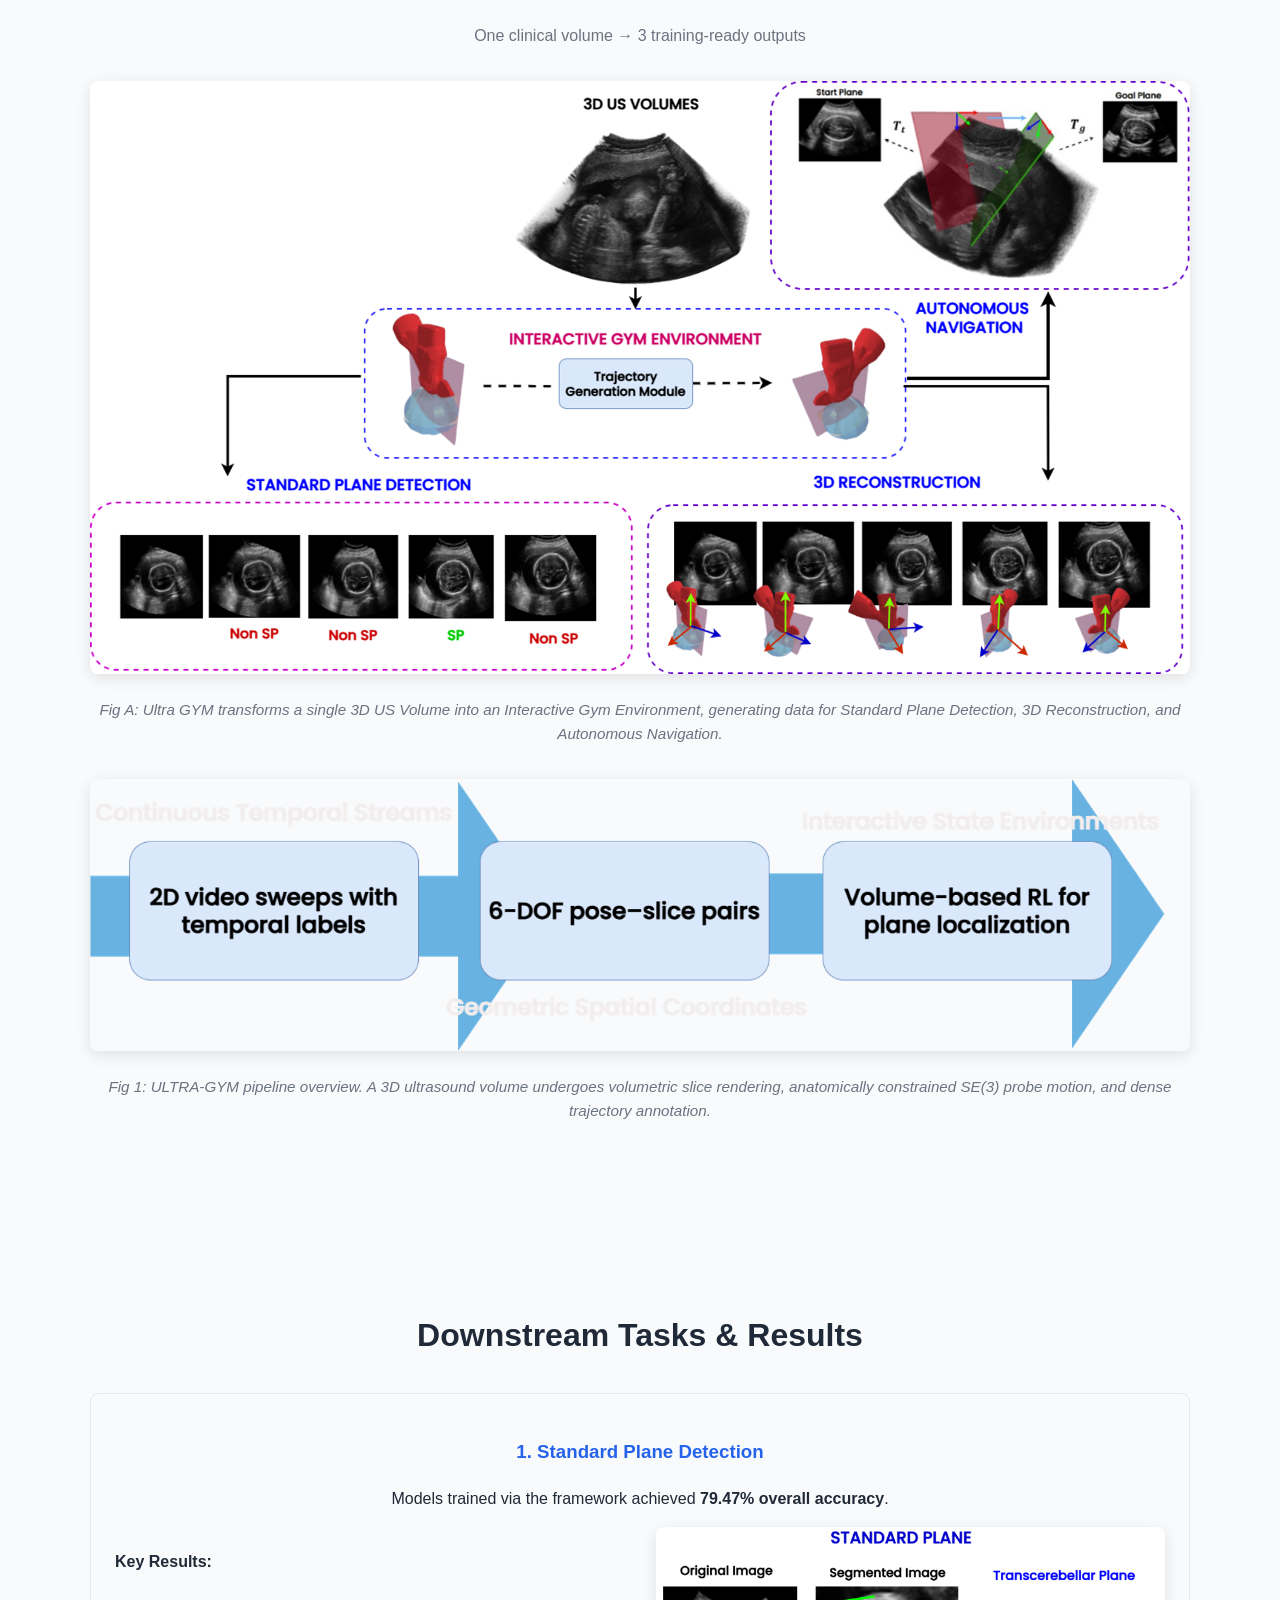
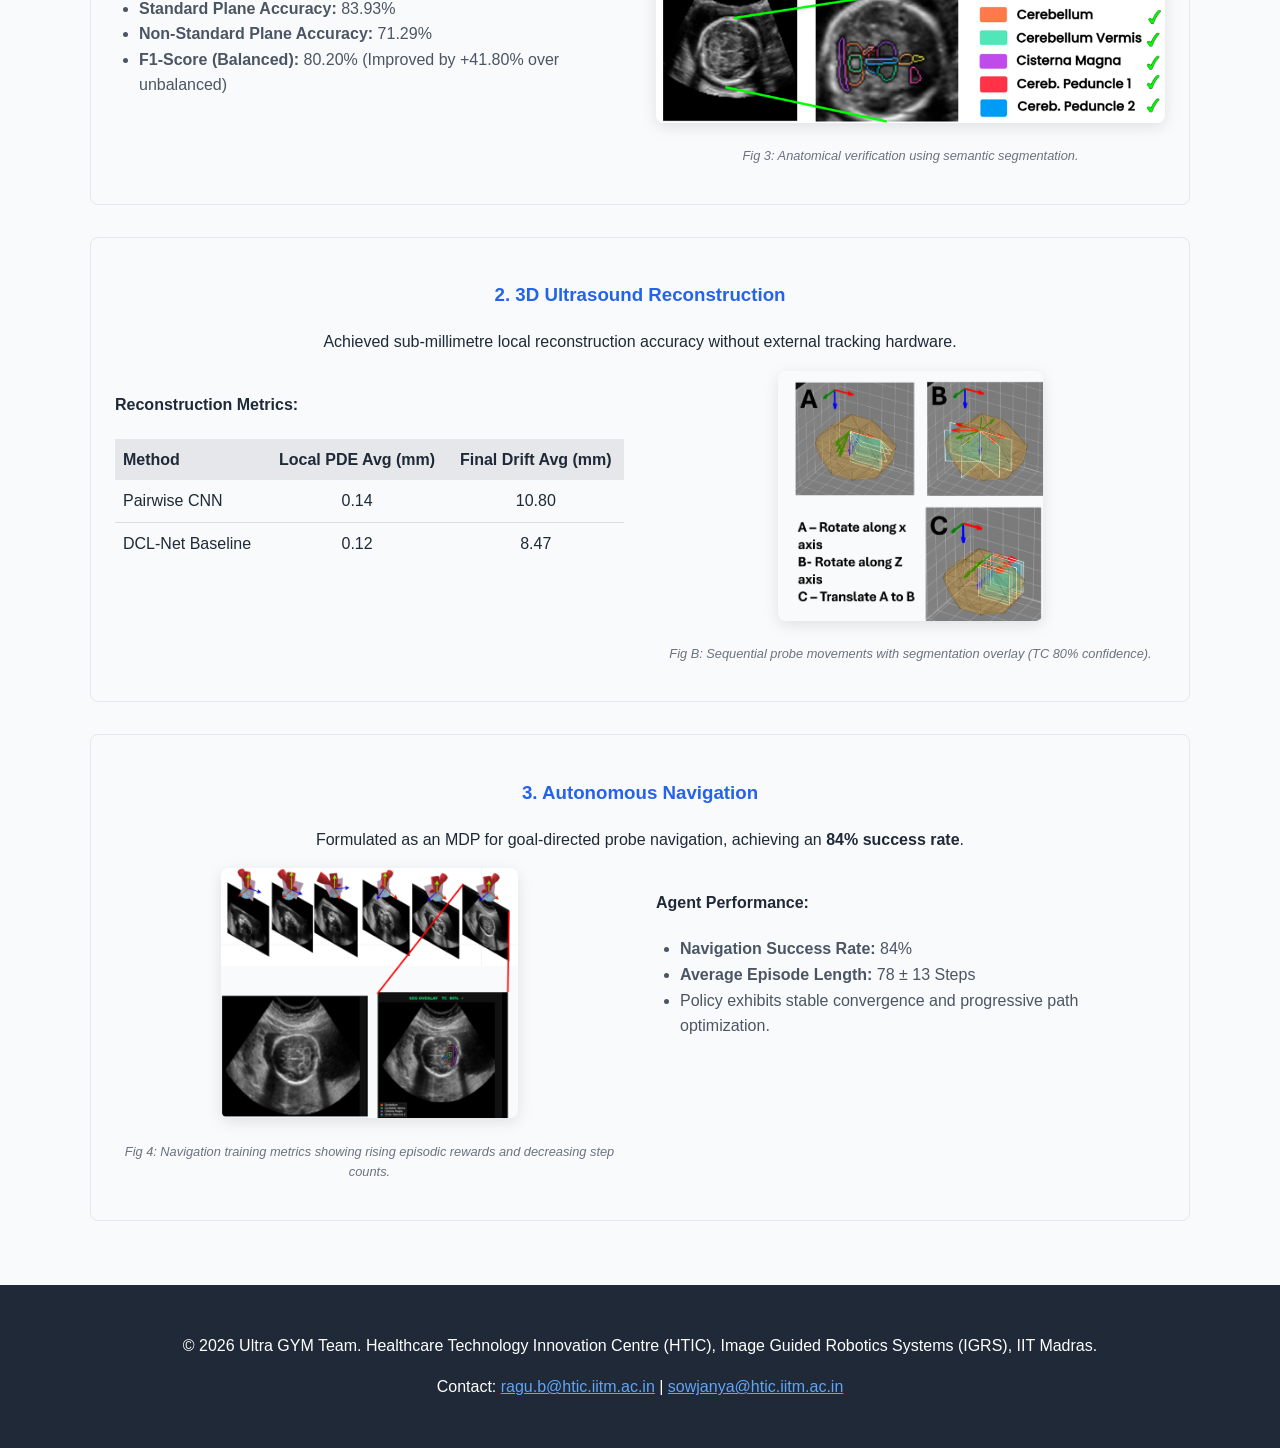
==== commit 32c8089e: "css 7" ====
--- a/index.html
+++ b/index.html
@@ -31,15 +31,32 @@
             <p style="font-size: 1.2rem; margin-bottom: 2rem; opacity: 0.9;">MICCAI 2026</p>
             
             <p style="margin-bottom: 1rem;">
-                Ragu B<sup>1,2</sup>, Sowjanya Balaji<sup>1,2⋆</sup>, Returaj Burnwal<sup>3</sup>, Shyam Ayyasamy<sup>2</sup>, 
+                <!-- Ragu B<sup>1,2</sup>, Sowjanya Balaji<sup>1,2⋆</sup>, Returaj Burnwal<sup>3</sup>, Shyam Ayyasamy<sup>2</sup>, 
                 Suresh Seshadri<sup>4</sup>, Manojkumar Lakshmanan<sup>2</sup>, Mohanasankar Sivaprakasam<sup>1,2</sup>
-            </p>
+            </p> -->
             
+            <div class="authors">
+                <span class="author">Ragu B<sup>1,2⋆</sup></span>,
+                <span class="author">Sowjanya Balaji<sup>1,2⋆</sup></span>,
+                <span class="author">Returaj Burnwal<sup>3</sup></span>,
+                <span class="author">Shyam Ayyasamy<sup>2</sup></span>,
+                <span class="author">Suresh Seshadri<sup>4</sup></span>,
+                <span class="author">Manojkumar Lakshmanan<sup>2</sup></span>,
+                <span class="author">Mohanasankar Sivaprakasam<sup>1,2</sup></span>
+            </div>
+            
+            <div class="affiliations">
+                <p><sup>1</sup>Department of Electrical Engineering, IIT Madras, India</p>
+                <p><sup>2</sup>Healthcare Technology Innovation Centre (HTIC), IIT Madras, India</p>
+                <p><sup>3</sup>Wadhwani School of Data Science & AI, IIT Madras, India</p>
+                <p><sup>4</sup>MediScan Systems, Chennai, India</p>
+                <p><sup>⋆</sup>Equal contribution</p>
+            </div>
+
+
             <div style="margin-top: 2rem;">
                 <a href="paper.pdf" target="_blank" rel="noopener noreferrer" class="btn">📄 Read the paper</a>
                 <a href="poster.pdf" target="_blank" rel="noopener noreferrer" class="btn">📄 Poster</a>
-
-                <!-- <a href="poster.pdf" class="btn">📊 Poster</a> -->
                 <a href="https://igrs.hticlab.org/htic-home" class="btn" target="_blank">🔗 IGRS </a>
             </div>
         </div>
